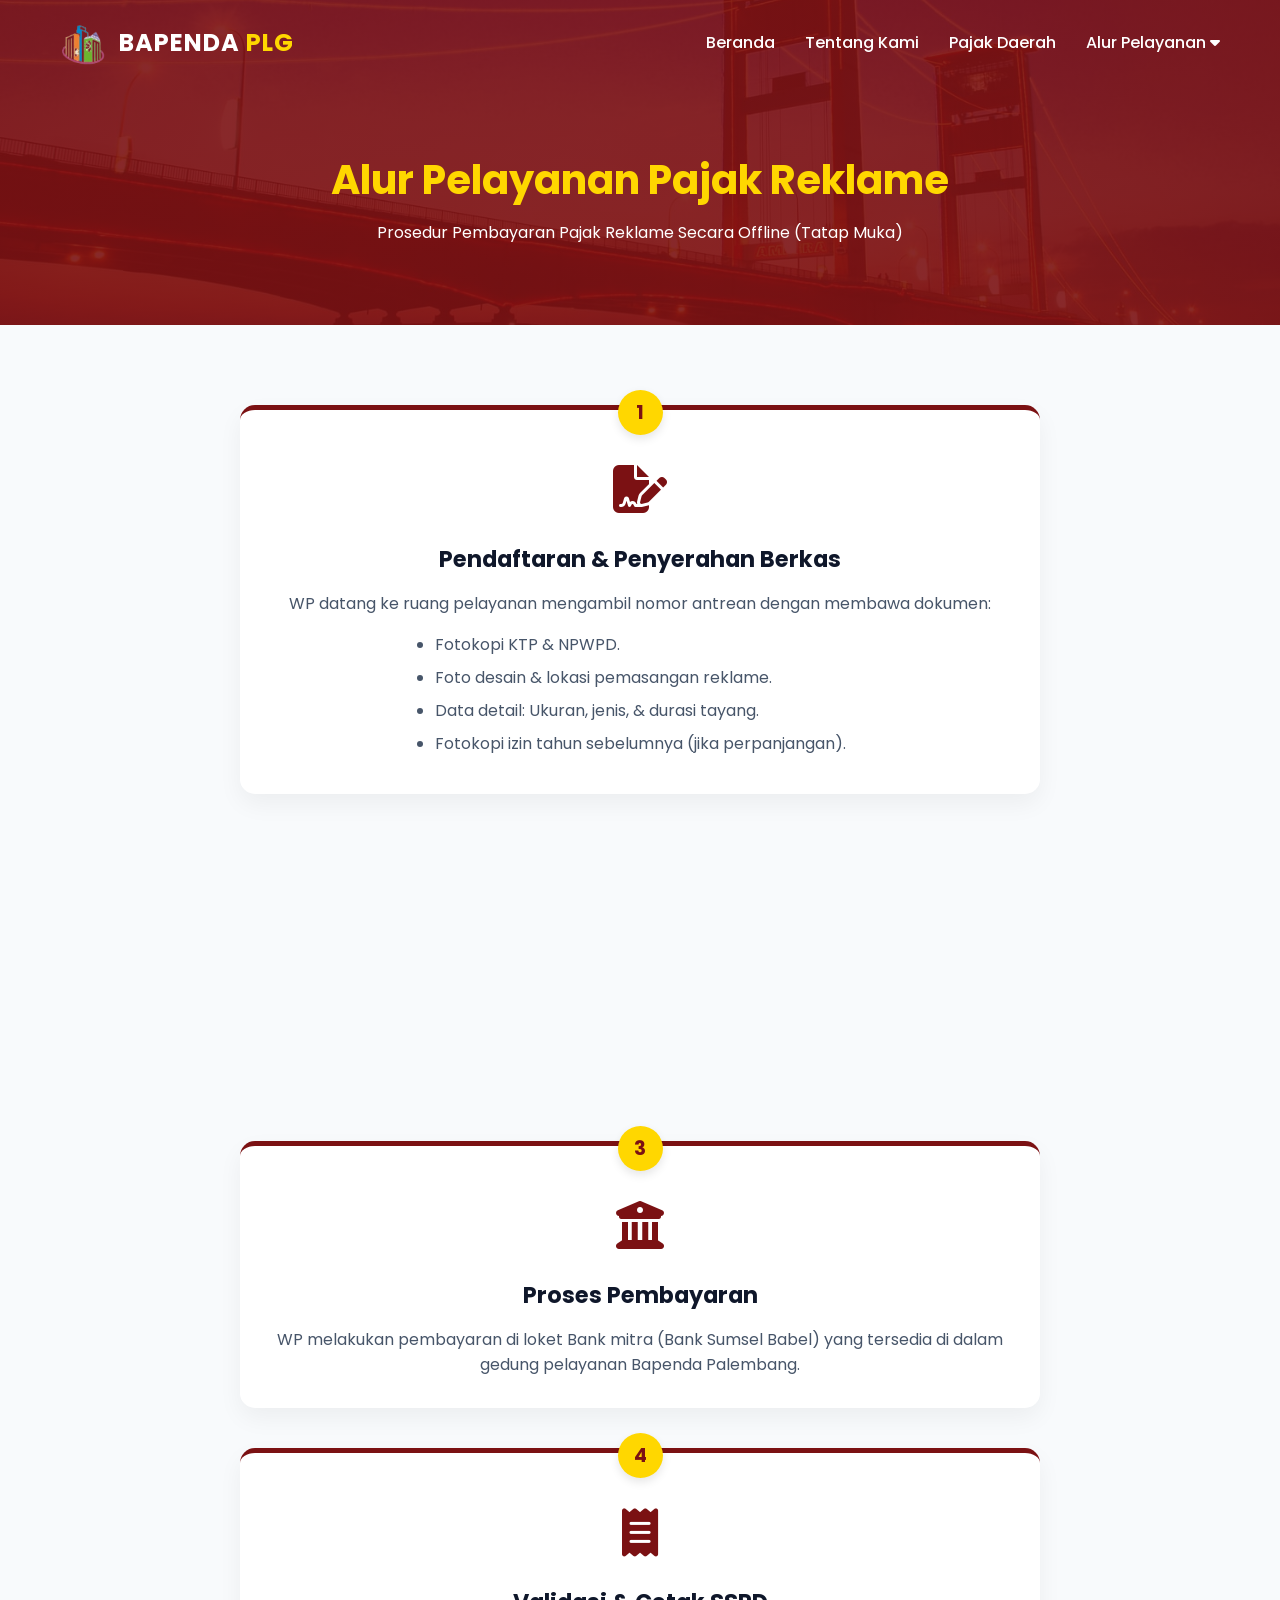
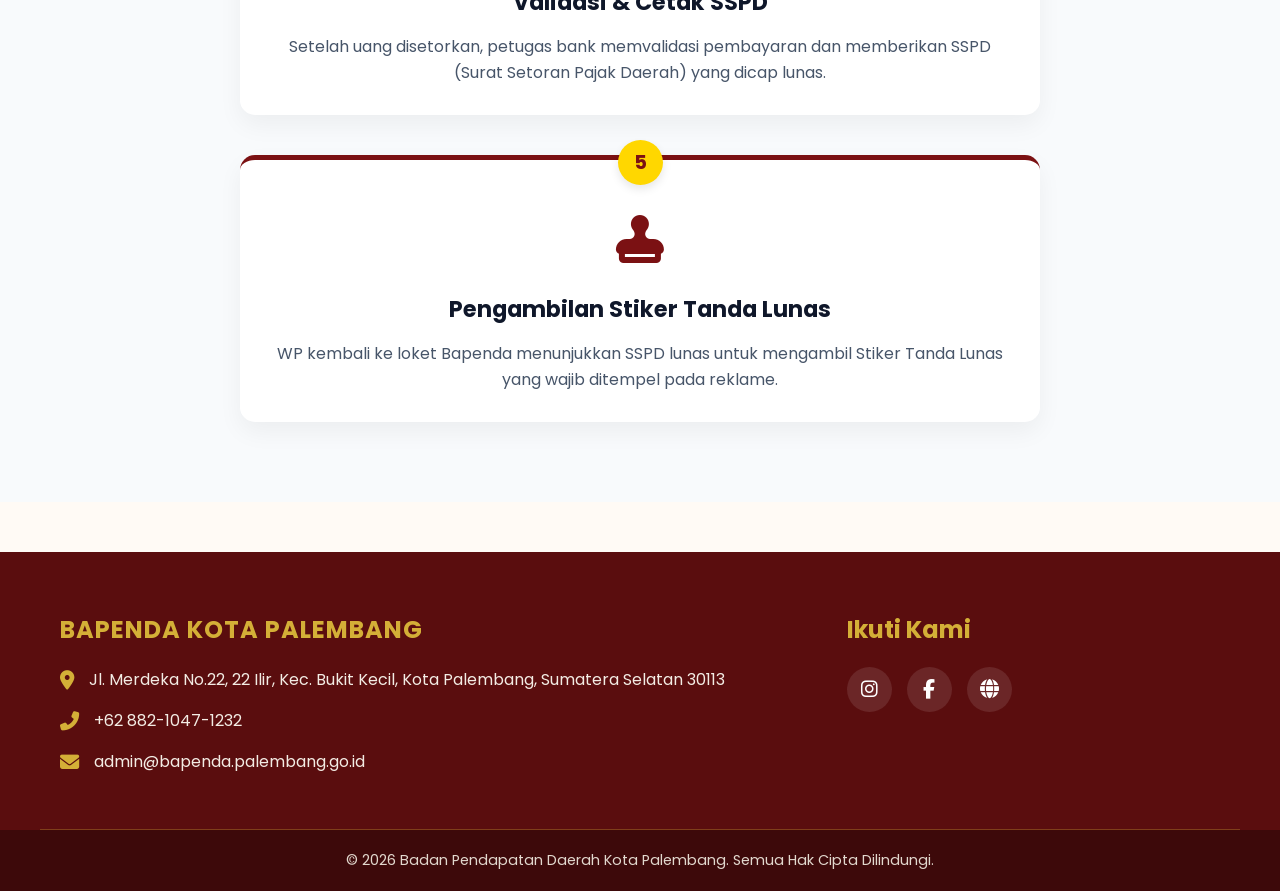
==== alurpelayanan.html @ 6140abc5 "Add files via upload" ====
<!DOCTYPE html>
<html lang="id">
<head>
    <meta charset="UTF-8">
    <meta name="viewport" content="width=device-width, initial-scale=1.0">
    <title>Alur Pelayanan Reklame - Bapenda Palembang</title>
    
    <link href="https://fonts.googleapis.com/css2?family=Poppins:wght@300;400;600;700&display=swap" rel="stylesheet">
    <link rel="stylesheet" href="https://cdnjs.cloudflare.com/ajax/libs/font-awesome/6.4.0/css/all.min.css">
    
    <link href="https://unpkg.com/aos@2.3.1/dist/aos.css" rel="stylesheet">
    
    <link rel="stylesheet" href="CSS/style.css">
</head>
<body>

    <nav id="navbar" class="scrolled"> <div class="nav-container">
            <a href="index.html" class="logo-container">
                <img src="IMAGE/logo-bapenda.png" alt="Logo Bapenda" class="logo-img">
                <div class="logo-text">BAPENDA <span>PLG</span></div>
            </a>
            
            <ul class="nav-links" id="nav-links">
                <li><a href="#beranda">Beranda</a></li>
                <li><a href="#profil">Tentang Kami</a></li>
                <li><a href="#pajak">Pajak Daerah</a></li>
                <li class="dropdown">
                    <a href="javascript:void(0)" class="dropbtn">Alur Pelayanan <i class="fas fa-caret-down"></i></a>
                    <div class="dropdown-content">
                        <div class="dropdown-grid"> 
                            <a href="alurpelayanan.html#hotel">Pajak Hotel</a>
                            <a href="alurpelayanan.html#restoran">Pajak Restoran</a>
                            <a href="alurpelayanan.html#hiburan">Pajak Hiburan</a>
                            <a href="alurpelayanan.html">Pajak Reklame</a>
                            <a href="alurpelayanan.html#penerangan">Pajak Penerangan Jalan</a>
                            <a href="alurpelayanan.html#mblb">Pajak MBLB</a>
                            <a href="alurpelayanan.html#parkir">Pajak Parkir</a>
                            <a href="alurpelayanan.html#airtanah">Pajak Air Tanah</a>
                            <a href="alurpelayanan.html#walet">Pajak Sarang Burung Walet</a>
                            <a href="alurpelayanan.html#pbb">Pajak PBB-P2</a>
                            <a href="alurpelayanan.html#bphtb">Pajak BPHTB</a>
                            <a href="alurpelayanan.html#bphtb">Pajak MINERBA</a>
                            <a href="alurpelayanan.html#bphtb">Opsen Pajak</a>
                        </div>
                    </div>
                </li>
            </ul>

            <div class="menu-toggle" id="mobile-menu">
                <span class="bar"></span>
                <span class="bar"></span>
                <span class="bar"></span>
            </div>
        </div>
    </nav>

    <section class="page-header">
        <div class="container">
            <h1 data-aos="fade-up">Alur Pelayanan Pajak Reklame</h1>
            <p data-aos="fade-up" data-aos-delay="100">Prosedur Pembayaran Pajak Reklame Secara Offline (Tatap Muka)</p>
        </div>
    </section>

    <section class="alur-section">
        <div class="container">
            <div class="alur-grid">
                
                <div class="alur-card" data-aos="fade-up">
                    <div class="step-number">1</div>
                    <div class="alur-icon"><i class="fas fa-file-signature"></i></div>
                    <h3>Pendaftaran & Penyerahan Berkas</h3>
                    <div class="alur-desc">
                        <p>WP datang ke ruang pelayanan mengambil nomor antrean dengan membawa dokumen:</p>
                        <ul>
                            <li>Fotokopi KTP & NPWPD.</li>
                            <li>Foto desain & lokasi pemasangan reklame.</li>
                            <li>Data detail: Ukuran, jenis, & durasi tayang.</li>
                            <li>Fotokopi izin tahun sebelumnya (jika perpanjangan).</li>
                        </ul>
                    </div>
                </div>

                <div class="alur-card" data-aos="fade-up" data-aos-delay="100">
                    <div class="step-number">2</div>
                    <div class="alur-icon"><i class="fas fa-calculator"></i></div>
                    <h3>Verifikasi & Penetapan Pajak</h3>
                    <div class="alur-desc">
                        <p>Petugas memverifikasi berkas dan menghitung besaran pajak berdasarkan NSR (Nilai Sewa Reklame). WP akan menerima SKPD atau Nota Tagihan.</p>
                    </div>
                </div>

                <div class="alur-card" data-aos="fade-up" data-aos-delay="200">
                    <div class="step-number">3</div>
                    <div class="alur-icon"><i class="fas fa-university"></i></div>
                    <h3>Proses Pembayaran</h3>
                    <div class="alur-desc">
                        <p>WP melakukan pembayaran di loket Bank mitra (Bank Sumsel Babel) yang tersedia di dalam gedung pelayanan Bapenda Palembang.</p>
                    </div>
                </div>

                <div class="alur-card" data-aos="fade-up" data-aos-delay="300">
                    <div class="step-number">4</div>
                    <div class="alur-icon"><i class="fas fa-receipt"></i></div>
                    <h3>Validasi & Cetak SSPD</h3>
                    <div class="alur-desc">
                        <p>Setelah uang disetorkan, petugas bank memvalidasi pembayaran dan memberikan SSPD (Surat Setoran Pajak Daerah) yang dicap lunas.</p>
                    </div>
                </div>

                <div class="alur-card" data-aos="fade-up" data-aos-delay="400">
                    <div class="step-number">5</div>
                    <div class="alur-icon"><i class="fas fa-stamp"></i></div>
                    <h3>Pengambilan Stiker Tanda Lunas</h3>
                    <div class="alur-desc">
                        <p>WP kembali ke loket Bapenda menunjukkan SSPD lunas untuk mengambil Stiker Tanda Lunas yang wajib ditempel pada reklame.</p>
                    </div>
                </div>

            </div>
        </div>
    </section>

    <footer class="footer-section">
        <div class="container footer-container">
            <div class="footer-info">
                <h3>BAPENDA KOTA PALEMBANG</h3>
                <p><i class="fas fa-map-marker-alt"></i> Jl. Merdeka No.22, 22 Ilir, Kec. Bukit Kecil, Kota Palembang, Sumatera Selatan 30113</p>
                <p><i class="fas fa-phone-alt"></i> +62 882-1047-1232</p>
                <p><i class="fas fa-envelope"></i> admin@bapenda.palembang.go.id</p>
            </div>
            <div class="footer-social">
                <h3>Ikuti Kami</h3>
                <div class="social-icons">
                    <a href="https://www.instagram.com/bapendapalembang/" target="_blank"><i class="fab fa-instagram"></i></a>
                    <a href="https://www.facebook.com/index.php/" target="_blank"><i class="fab fa-facebook-f"></i></a>
                    <a href="http://bapenda.sumselprov.go.id/" target="_blank"><i class="fas fa-globe"></i></a>
                </div>
            </div>
        </div>
        <div class="footer-bottom">
            <p>© 2026 Badan Pendapatan Daerah Kota Palembang. Semua Hak Cipta Dilindungi.</p>
        </div>
    </footer>

    <script src="https://unpkg.com/aos@2.3.1/dist/aos.js"></script>
    <script src="JS/style.js"></script>
</body>
</html>
---- CSS/style.css ----
/* ================= GLOBAL RESET ================= */
* {
    margin: 0;
    padding: 0;
    box-sizing: border-box;
    font-family: 'Poppins', sans-serif;
    scroll-behavior: smooth;
}

body {
    overflow-x: hidden;
    background-color: #fffaf5; /* Putih Gading - Hangat & Mewah */
}

/* ================= CONTAINER UMUM ================= */
.container {
    max-width: 1200px;
    margin: 0 auto;
    padding: 0 20px;
}

/* ================= NAVBAR STYLES ================= */
#navbar {
    position: fixed;
    top: 0;
    width: 100%;
    padding: 20px 0;
    background: transparent;
    transition: all 0.4s ease;
    z-index: 999;
}

#navbar.scrolled {
    background: #7B1113; /* Merah Maroon Songket */
    padding: 15px 0;
    box-shadow: 0 4px 6px rgba(0,0,0,0.3);
    border-bottom: 3px solid #FFD700; /* Garis Emas */
}

.nav-container {
    max-width: 1200px;
    margin: 0 auto;
    display: flex;
    justify-content: space-between;
    align-items: center;
    padding: 0 20px;
}

/* ================= LOGO STYLES ================= */
.logo-container {
    display: flex;
    align-items: center;
    text-decoration: none;
    gap: 12px;
}

.logo-img {
    height: 45px;
    width: auto;
}

.logo-text {
    color: #ffffff;
    font-size: 24px;
    font-weight: 700;
    letter-spacing: 1px;
}

.logo-text span {
    color: #FFD700;
}

/* ================= NAV LINKS STYLES ================= */
.nav-links {
    list-style: none;
    display: flex;
    gap: 30px;
    align-items: center;
}

.nav-links li a {
    color: #ffffff;
    text-decoration: none;
    font-size: 16px;
    font-weight: 500;
    transition: color 0.3s ease;
}

.nav-links li a:hover {
    color: #FFD700; 
}

/* ================= DROPDOWN STYLES ================= */
/* ================= DROPDOWN STYLES ================= */
.dropdown {
    position: relative;
}

.dropdown-content {
    display: none;
    position: absolute;
    min-width: 450px; /* Diperlebar agar cukup untuk 2 kolom */
    background-color: transparent; 
    top: 100%;
    left: 50%;
    transform: translateX(-50%);
    padding-top: 15px; 
    z-index: 1000;
}

/* Ini class baru yang kita tambahkan di HTML tadi */
.dropdown-grid {
    background-color: #ffffff;
    box-shadow: 0 10px 20px rgba(0,0,0,0.1);
    border-radius: 5px;
    display: grid;
    grid-template-columns: 1fr 1fr; /* Membagi langsung menjadi 2 kolom sama besar */
    overflow: hidden;
}

.dropdown-content a {
    color: #0f172a !important;
    padding: 12px 20px;
    text-decoration: none;
    display: block;
    font-size: 14px !important;
    border-bottom: 1px solid #f1f5f9;
    border-right: 1px solid #f1f5f9; /* Garis pemisah antar kolom */
    transition: all 0.3s ease;
}

/* Menghilangkan border bawah pada elemen terakhir di grid agar rapi */
.dropdown-content a:nth-last-child(-n+2) {
    border-bottom: none;
}

.dropdown-content a:hover {
    background-color: #7B1113;
    color: #FFD700 !important;
}

.dropdown:hover .dropdown-content {
    display: block;
}

/* ================= MOBILE MENU (HAMBURGER) ================= */
.menu-toggle {
    display: none;
    flex-direction: column;
    cursor: pointer;
}

.menu-toggle .bar {
    width: 25px;
    height: 3px;
    background-color: #ffffff;
    margin: 4px 0;
    transition: all 0.3s ease;
}

@media screen and (max-width: 768px) {
    .menu-toggle {
        display: flex;
    }

    .nav-links {
    position: absolute;
    top: 100%;
    left: -100%;
    width: 100%;
    height: 100vh;
    background-color: #7B1113;
    border-top: 3px solid #FFD700;
    flex-direction: column;
    align-items: center;
    justify-content: flex-start; 
    padding-top: 50px; 
    transition: all 0.4s ease;
   }

    .nav-links.active {
        left: 0;
    }

    .nav-links li {
        margin: 20px 0;
    }

    .dropdown-content {
        position: static;
        transform: none;
        min-width: 100%;
        padding-top: 0;
        background-color: rgba(0,0,0,0.2);
    }

    /* Kembalikan grid ke 1 kolom di HP */
    .dropdown-grid {
        display: block; 
        background-color: transparent;
        box-shadow: none;
    }

    .dropdown-content a {
        color: #ffffff !important;
        text-align: left; 
        padding-left: 20px;
        border-right: none; 
        border-bottom: 1px solid rgba(255,255,255,0.1);
    }

    .dropdown.active .dropdown-content {
        display: block;
    }

    .menu-toggle.active .bar:nth-child(1) {
        transform: translateY(7px) rotate(45deg);
    }
    .menu-toggle.active .bar:nth-child(2) {
        opacity: 0;
    }
    .menu-toggle.active .bar:nth-child(3) {
        transform: translateY(-7px) rotate(-45deg);
    }
}

/* ================= CAROUSEL / BERANDA STYLES ================= */
.carousel-container {
    position: relative;
    width: 100%;
    height: 100vh;
    overflow: hidden;
    background-color: #000;
}

.carousel-slide {
    position: absolute;
    top: 0;
    left: 0;
    width: 100%;
    height: 100%;
    background-size: cover;
    background-position: center;
    opacity: 0;
    transition: opacity 1s ease-in-out;
    z-index: 1;
}

.carousel-slide.active {
    opacity: 1;
    z-index: 2;
}

.overlay {
    position: absolute;
    top: 0;
    left: 0;
    width: 100%;
    height: 100%;
    background: rgba(0, 0, 0, 0.6); 
}

.slide-content {
    position: relative;
    z-index: 3;
    display: flex;
    flex-direction: column;
    justify-content: center;
    align-items: center;
    height: 100%;
    color: #ffffff;
    text-align: center;
    padding: 0 20px;
    max-width: 900px;
    margin: 0 auto;
}

.slide-title {
    font-size: 3rem;
    font-weight: 700;
    color: #FFD700;
    margin-bottom: 10px;
    text-shadow: 2px 2px 4px rgba(0,0,0,0.5);
    transform: translateY(30px);
    opacity: 0;
    animation: fadeInUp 1s forwards 0.5s;
}

.slide-subtitle {
    font-size: 2rem;
    margin-bottom: 30px;
    transform: translateY(30px);
    opacity: 0;
    animation: fadeInUp 1s forwards 0.7s;
}

.slide-desc {
    font-size: 1.2rem;
    line-height: 1.6;
    transform: translateY(30px);
    opacity: 0;
    animation: fadeInUp 1s forwards 0.9s;
}

.visi-misi-text {
    text-align: left;
    background: rgba(123, 17, 19, 0.4);
    padding: 20px 30px;
    border-left: 4px solid #FFD700;
    border-radius: 8px;
    backdrop-filter: blur(5px);
    transform: translateY(30px);
    opacity: 0;
    animation: fadeInUp 1s forwards 0.9s;
}

.visi-misi-text ul {
    margin-left: 20px;
    margin-top: 10px;
}

@keyframes fadeInUp {
    to {
        transform: translateY(0);
        opacity: 1;
    }
}

.carousel-btn {
    position: absolute;
    top: 50%;
    transform: translateY(-50%);
    background: rgba(0,0,0,0.3);
    color: #fff;
    border: none;
    font-size: 2rem;
    padding: 15px 20px;
    cursor: pointer;
    z-index: 10;
    transition: all 0.3s;
}

.carousel-btn:hover {
    background: #7B1113;
    color: #FFD700;
}

.prev-btn { left: 20px; }
.next-btn { right: 20px; }

.carousel-dots {
    position: absolute;
    bottom: 30px;
    left: 50%;
    transform: translateX(-50%);
    z-index: 10;
    display: flex;
    gap: 10px;
}

.dot {
    width: 12px;
    height: 12px;
    background: rgba(255,255,255,0.5);
    border-radius: 50%;
    cursor: pointer;
    transition: background 0.3s;
}

.dot.active, .dot:hover {
    background: #FFD700;
}

@media screen and (max-width: 768px) {
    .slide-title { font-size: 2rem; }
    .slide-subtitle { font-size: 1.5rem; }
    .visi-misi-text { padding: 15px; font-size: 0.9rem; }
    .carousel-btn { display: none; }
}


/* ================= TENTANG KAMI / PROFIL STYLES ================= */
.profil-section {
    padding: 100px 0;
    background-color: #ffffff;
}

.section-header {
    text-align: center;
    margin-bottom: 60px;
}

.section-header h2 {
    font-size: 2.5rem;
    color: #0f172a;
    font-weight: 700;
}

.divider {
    height: 4px;
    width: 80px;
    background-color: #FFD700; /* Garis emas */
    margin: 10px auto 0;
    border-radius: 2px;
}

/* Container Baru untuk Baris Bergantian */
.profil-container-new {
    display: flex;
    flex-direction: column;
    gap: 70px; /* Jarak antar baris */
}

/* Format Baris (Row) Kiri-Kanan */
.profil-row {
    display: flex;
    align-items: center;
    gap: 40px;
}

/* Pengaturan Kolom Kiri dan Kanan */
.profil-col-text, 
.profil-col-img, 
.profil-col-map {
    flex: 1; /* Membuat lebar kolom seimbang (50% : 50%) */
}

/* Format Teks */
.profil-col-text h3 {
    font-size: 1.8rem;
    color: #7B1113; /* Merah Maroon */
    margin-bottom: 15px;
}

.profil-col-text p {
    font-size: 1.05rem;
    color: #475569;
    line-height: 1.8;
    margin-bottom: 15px;
    text-align: justify;
}

.alamat-text {
    font-size: 1.1rem !important;
    font-weight: 600;
    color: #0f172a !important;
}

/* Desain Gambar */
.profil-col-img img {
    width: 100%;
    height: 350px; /* Tinggi gambar dibuat seragam */
    object-fit: cover; /* Agar gambar tidak gepeng */
    border-radius: 12px;
    box-shadow: 0 10px 20px rgba(0,0,0,0.1);
}

/* Desain Map */
.map-container {
    width: 100%;
    border-radius: 12px;
    overflow: hidden;
    box-shadow: 0 10px 20px rgba(0,0,0,0.1);
    background-color: #eee;
}

.map-container iframe {
    display: block;
}

/* Desain Jam Operasional Clean */
.jam-operasional-clean {
    margin-top: 20px;
    background-color: #f8fafc;
    padding: 20px 25px;
    border-left: 4px solid #7B1113;
    border-radius: 6px;
}

.jam-operasional-clean ul {
    list-style: none;
}

.jam-operasional-clean ul li {
    font-size: 1rem;
    color: #475569;
    margin-bottom: 10px;
    display: flex;
    align-items: center;
}

.jam-operasional-clean ul li strong {
    color: #0f172a;
    width: 150px;
    display: inline-block;
}

/* ================= RESPONSIVE PROFIL (HP) ================= */
@media screen and (max-width: 992px) {
    .profil-row {
        flex-direction: column; /* Mengubah baris jadi kolom menumpuk di HP */
        gap: 30px;
    }
    
    .profil-col-img img {
        height: auto;
    }
    
    .jam-operasional-clean ul li {
        flex-direction: column;
        align-items: flex-start;
    }
}

/* ================= PAJAK DAERAH STYLES ================= */
.pajak-section {
    padding: 100px 0;
    background-color: #f1f5f9; /* Background sedikit abu-abu agar kontras dengan section atasnya */
}

/* Mengatur susunan Grid (Otomatis menyesuaikan layar) */
.pajak-grid {
    display: grid;
    grid-template-columns: repeat(auto-fit, minmax(280px, 1fr));
    gap: 30px;
    margin-top: 40px;
}

/* Desain Kartu Pajak */
.pajak-card {
    position: relative;
    height: 250px;
    border-radius: 12px;
    overflow: hidden;
    box-shadow: 0 4px 10px rgba(0,0,0,0.1);
    cursor: pointer;
    transition: transform 0.4s ease, box-shadow 0.4s ease;
}

/* Efek saat Kartu disentuh mouse */
.pajak-card:hover {
    transform: translateY(-10px); /* Kartu naik sedikit */
    box-shadow: 0 15px 30px rgba(0,0,0,0.2);
}

/* Gambar Latar Belakang Kartu */
.pajak-bg {
    position: absolute;
    top: 0;
    left: 0;
    width: 100%;
    height: 100%;
    background-size: cover;
    background-position: center;
    transition: transform 0.6s ease; /* Transisi untuk efek zoom */
}

/* Efek Zoom in pada gambar saat di-hover */
.pajak-card:hover .pajak-bg {
    transform: scale(1.1);
}

/* Lapisan Gelap (Overlay) agar teks bisa terbaca */
.pajak-overlay {
    position: absolute;
    top: 0;
    left: 0;
    width: 100%;
    height: 100%;
    /* Gradasi dari Merah Maroon di bawah ke Transparan di atas */
    background: linear-gradient(to top, rgba(123, 17, 19, 0.95) 0%, rgba(0, 0, 0, 0.2) 100%);
    transition: background 0.4s ease;
}

/* Teks Nama Pajak di dalam Kartu */
.pajak-content {
    position: absolute;
    bottom: 25px;
    left: 20px;
    right: 20px;
    z-index: 2;
}

.pajak-content h3 {
    color: #ffffff;
    font-size: 1.25rem;
    font-weight: 600;
    line-height: 1.4;
    text-shadow: 1px 1px 3px rgba(0,0,0,0.8);
    border-left: 4px solid #FFD700; /* Garis emas di kiri teks */
    padding-left: 12px;
}

/* ================= FOOTER / KONTAK STYLES ================= */
.footer-section {
    background-color: #5a0d0e; /* Merah Maroon Ampera (bukan biru AI) */
    color: #f3ece4; /* Putih Gading / Krem */
    padding-top: 60px;
    margin-top: 50px;
    position: relative; /* Penting untuk menempatkan pola songket */
}

/* Corak Songket Emas di batas atas footer */
.footer-pattern {
    position: absolute;
    top: 0;
    left: 0;
    width: 100%;
    height: 8px;
    background-image: linear-gradient(90deg, #D4AF37 50%, transparent 50%);
    background-size: 30px 100%;
}

.footer-container {
    display: flex;
    justify-content: space-between;
    flex-wrap: wrap; /* Agar responsif di HP */
    gap: 40px;
    padding-bottom: 40px;
    border-bottom: 1px solid rgba(212, 175, 55, 0.3); /* Garis batas bawah warna emas transparan */
}

.footer-info {
    flex: 2;
    min-width: 300px;
}

.footer-info h3 {
    color: #D4AF37; /* Emas Songket */
    font-size: 1.5rem;
    margin-bottom: 20px;
    letter-spacing: 1px;
}

.footer-info p {
    margin-bottom: 15px;
    line-height: 1.6;
    display: flex;
    align-items: flex-start;
    gap: 15px;
}

/* Mengatur ikon info kontak agar warna emas */
.footer-info p i {
    color: #D4AF37; /* Diubah dari biru neon ke Emas */
    font-size: 1.2rem;
    margin-top: 4px; 
}

.footer-social {
    flex: 1;
    min-width: 200px;
}

.footer-social h3 {
    color: #D4AF37; /* Emas Songket */
    font-size: 1.5rem;
    margin-bottom: 20px;
}

.social-icons {
    display: flex;
    gap: 15px;
}

.social-icons a {
    display: inline-flex;
    justify-content: center;
    align-items: center;
    width: 45px;
    height: 45px;
    background-color: rgba(255,255,255,0.1);
    color: #ffffff;
    border-radius: 50%;
    text-decoration: none;
    font-size: 1.2rem;
    transition: all 0.3s ease;
}

/* Efek saat tombol sosial media disentuh mouse */
.social-icons a:hover {
    background-color: #D4AF37; /* Bulatan berubah Emas */
    color: #5a0d0e; /* Ikon berubah Maroon */
    transform: translateY(-5px);
}

.footer-bottom {
    text-align: center;
    padding: 20px 0;
    background-color: #3d090a; /* Maroon lebih gelap untuk bagian paling bawah */
    font-size: 0.9rem;
    color: #e2d8ce; /* Warna teks agak krem */
}

/* Responsif untuk HP di bagian Footer */
@media screen and (max-width: 768px) {
    .footer-container {
        flex-direction: column;
    }
}

/* ================= ALUR PELAYANAN PAGE STYLES ================= */
.page-header {
    background: linear-gradient(rgba(123, 17, 19, 0.9), rgba(123, 17, 19, 0.9)), url('../IMAGE/slide1.jpg');
    background-size: cover;
    background-position: center;
    padding: 150px 0 80px;
    text-align: center;
    color: #ffffff;
}

.page-header h1 {
    font-size: 2.5rem;
    color: #FFD700;
    margin-bottom: 10px;
}

.alur-section {
    padding: 80px 0;
    background-color: #f8fafc;
}

.alur-grid {
    display: flex;
    flex-direction: column;
    gap: 40px;
    max-width: 800px;
    margin: 0 auto;
}

.alur-card {
    background: #ffffff;
    padding: 30px;
    border-radius: 15px;
    box-shadow: 0 10px 25px rgba(0,0,0,0.05);
    display: flex;
    flex-direction: column;
    align-items: center;
    text-align: center;
    position: relative;
    border-top: 5px solid #7B1113;
}

.step-number {
    position: absolute;
    top: -20px;
    background: #FFD700;
    color: #7B1113;
    width: 45px;
    height: 45px;
    border-radius: 50%;
    display: flex;
    align-items: center;
    justify-content: center;
    font-weight: 700;
    font-size: 1.2rem;
    box-shadow: 0 4px 10px rgba(0,0,0,0.1);
}

.alur-icon {
    font-size: 3rem;
    color: #7B1113;
    margin: 15px 0;
}

.alur-card h3 {
    color: #0f172a;
    margin-bottom: 15px;
    font-size: 1.4rem;
}

.alur-desc p {
    color: #475569;
    line-height: 1.6;
}

.alur-desc ul {
    text-align: left;
    display: inline-block;
    margin-top: 15px;
    color: #475569;
}

.alur-desc ul li {
    margin-bottom: 8px;
}
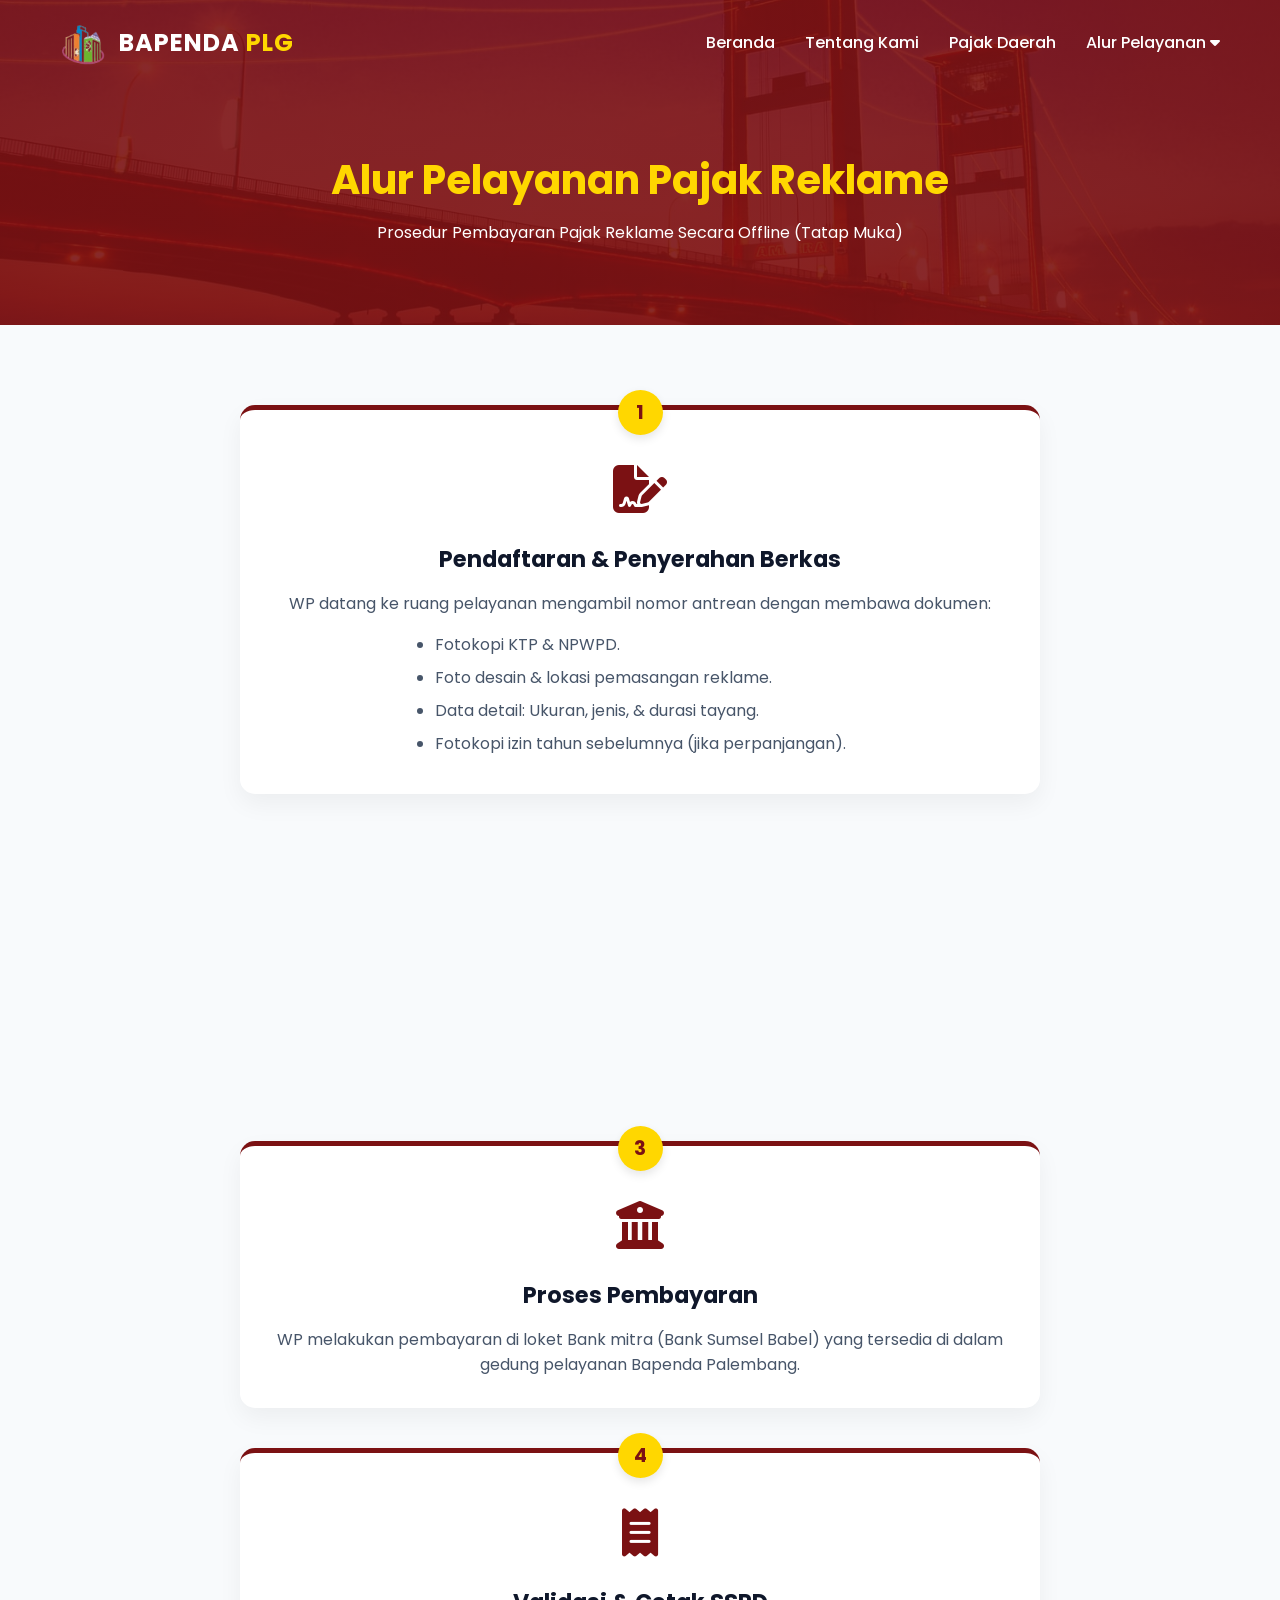
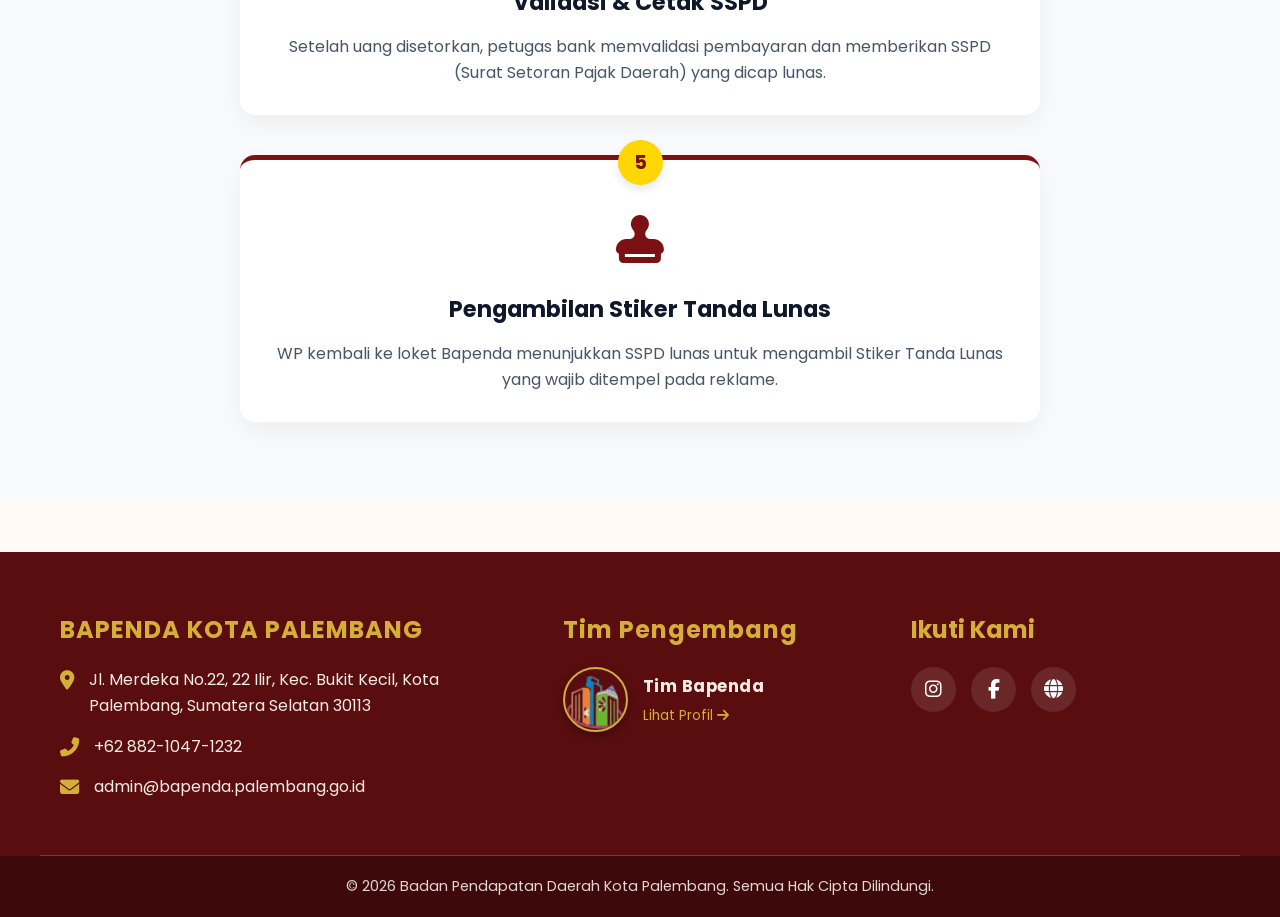
==== commit fde1f1b7: "Add files via upload" ====
--- a/alurpelayanan.html
+++ b/alurpelayanan.html
@@ -21,9 +21,9 @@
             </a>
             
             <ul class="nav-links" id="nav-links">
-                <li><a href="#beranda">Beranda</a></li>
-                <li><a href="#profil">Tentang Kami</a></li>
-                <li><a href="#pajak">Pajak Daerah</a></li>
+                <li><a href="index.html#beranda">Beranda</a></li>
+                <li><a href="index.html#profil">Tentang Kami</a></li>
+                <li><a href="index.html#pajak">Pajak Daerah</a></li>
                 <li class="dropdown">
                     <a href="javascript:void(0)" class="dropbtn">Alur Pelayanan <i class="fas fa-caret-down"></i></a>
                     <div class="dropdown-content">
@@ -120,27 +120,39 @@
         </div>
     </section>
 
-    <footer class="footer-section">
-        <div class="container footer-container">
-            <div class="footer-info">
-                <h3>BAPENDA KOTA PALEMBANG</h3>
-                <p><i class="fas fa-map-marker-alt"></i> Jl. Merdeka No.22, 22 Ilir, Kec. Bukit Kecil, Kota Palembang, Sumatera Selatan 30113</p>
-                <p><i class="fas fa-phone-alt"></i> +62 882-1047-1232</p>
-                <p><i class="fas fa-envelope"></i> admin@bapenda.palembang.go.id</p>
-            </div>
-            <div class="footer-social">
-                <h3>Ikuti Kami</h3>
-                <div class="social-icons">
-                    <a href="https://www.instagram.com/bapendapalembang/" target="_blank"><i class="fab fa-instagram"></i></a>
-                    <a href="https://www.facebook.com/index.php/" target="_blank"><i class="fab fa-facebook-f"></i></a>
-                    <a href="http://bapenda.sumselprov.go.id/" target="_blank"><i class="fas fa-globe"></i></a>
+    <footer id="kontak" class="footer-section">
+    <div class="container footer-container">
+        <div class="footer-info">
+            <h3>BAPENDA KOTA PALEMBANG</h3>
+            <p><i class="fas fa-map-marker-alt"></i> Jl. Merdeka No.22, 22 Ilir, Kec. Bukit Kecil, Kota Palembang, Sumatera Selatan 30113</p>
+            <p><i class="fas fa-phone-alt"></i> +62 882-1047-1232</p>
+            <p><i class="fas fa-envelope"></i> admin@bapenda.palembang.go.id</p>
+        </div>
+
+        <div class="footer-creator">
+            <h3>Tim Pengembang</h3> <div class="creator-profile">
+                <img src="IMAGE/logo-bapenda.png" alt="Foto Pengembang" class="creator-img"> 
+                <div class="creator-details">
+                    <p class="name">Tim Bapenda</p>
+                    <a href="profile.html" class="creator-link">Lihat Profil <i class="fas fa-arrow-right"></i></a>
                 </div>
             </div>
         </div>
-        <div class="footer-bottom">
-            <p>© 2026 Badan Pendapatan Daerah Kota Palembang. Semua Hak Cipta Dilindungi.</p>
+
+        <div class="footer-social">
+            <h3>Ikuti Kami</h3>
+            <div class="social-icons">
+                <a href="https://www.instagram.com/bapendapalembang/" target="_blank"><i class="fab fa-instagram"></i></a>
+                <a href="https://www.facebook.com/index.php/" target="_blank"><i class="fab fa-facebook-f"></i></a>
+                <a href="http://bapenda.sumselprov.go.id/" target="_blank"><i class="fas fa-globe"></i></a>
+            </div>
         </div>
-    </footer>
+    </div>
+
+    <div class="footer-bottom">
+        <p>&copy; 2026 Badan Pendapatan Daerah Kota Palembang. Semua Hak Cipta Dilindungi.</p>
+    </div>
+</footer>
 
     <script src="https://unpkg.com/aos@2.3.1/dist/aos.js"></script>
     <script src="JS/style.js"></script>
--- a/CSS/style.css
+++ b/CSS/style.css
@@ -621,8 +621,70 @@
 }
 
 .footer-info {
-    flex: 2;
+    flex: 1.5; /* Dikurangi sedikit agar muat 3 kolom */
     min-width: 300px;
+}
+
+/* --- TAMBAHAN BARU: SECTION PEMBUAT --- */
+.footer-creator {
+    flex: 1;
+    min-width: 250px;
+}
+
+.footer-creator h3 {
+    color: #D4AF37; /* Emas Songket */
+    font-size: 1.5rem;
+    margin-bottom: 20px;
+    letter-spacing: 1px;
+}
+
+.creator-profile {
+    display: flex;
+    align-items: center;
+    gap: 15px;
+    margin-top: 5px;
+}
+
+.creator-img {
+    width: 65px;
+    height: 65px;
+    border-radius: 50%;
+    object-fit: cover;
+    border: 2px solid #D4AF37; /* Border Emas */
+    box-shadow: 0 4px 10px rgba(0,0,0,0.3);
+}
+
+.creator-details {
+    display: flex;
+    flex-direction: column;
+    gap: 2px;
+}
+
+.creator-details .name {
+    font-weight: 700;
+    margin: 0;
+    font-size: 1.05rem;
+    color: #f3ece4; /* Putih Gading */
+}
+
+.creator-details .role {
+    margin: 0;
+    font-size: 0.9rem;
+    color: #c9bca0; /* Krem agak gelap */
+}
+
+.creator-link {
+    font-size: 0.85rem;
+    color: #D4AF37;
+    text-decoration: none;
+    margin-top: 5px;
+    transition: all 0.3s;
+    display: inline-block;
+}
+
+.creator-link:hover {
+    color: #ffffff;
+    transform: translateX(5px); /* Efek geser sedikit saat hover */
 }
 
 .footer-info h3 {
@@ -696,6 +758,12 @@
 @media screen and (max-width: 768px) {
     .footer-container {
         flex-direction: column;
+        gap: 50px; /* Jarak antar elemen footer di HP diperlebar */
+    }
+
+    /* Tambahan agar profil di HP terlihat rapi */
+    .creator-profile {
+        justify-content: flex-start; /* Tetap rata kiri agar selaras teks lain */
     }
 }
 
@@ -783,4 +851,172 @@
 
 .alur-desc ul li {
     margin-bottom: 8px;
-}+}
+
+/* PROFILE PERUSAHAAN */
+/* --- BACKGROUND & SECTION --- */
+        .org-section {
+            padding: 100px 0;
+            /* Gradasi Halus Krem ke Putih agar tidak Flat */
+            background: radial-gradient(circle at center, #fffaf5 0%, #fdf6e8 100%);
+            text-align: center;
+            overflow: hidden;
+        }
+
+        .team-container {
+            display: flex;
+            flex-direction: column;
+            align-items: center;
+            gap: 50px;
+            position: relative;
+        }
+
+        /* --- STYLE UMUM FOTO (FRAME) --- */
+        .img-wrapper {
+            position: relative;
+            display: inline-block;
+            border-radius: 50%;
+            padding: 6px; /* Jarak antara foto dan border luar (Gap Putih) */
+            background: #fff; /* Warna gap putih */
+            box-shadow: 0 15px 35px rgba(0,0,0,0.1); /* Bayangan lembut */
+            transition: transform 0.4s cubic-bezier(0.175, 0.885, 0.32, 1.275);
+        }
+
+        .img-box {
+            width: 100%;
+            height: 100%;
+            border-radius: 50%;
+            overflow: hidden;
+            position: relative;
+        }
+
+        .img-box img {
+            width: 100%;
+            height: 100%;
+            object-fit: cover;
+            object-position: top center;
+            display: block;
+            transition: transform 0.5s ease;
+        }
+
+        /* --- EFEK HOVER --- */
+        .profile-item:hover .img-wrapper {
+            transform: translateY(-10px); /* Naik sedikit */
+            box-shadow: 0 20px 40px rgba(123, 17, 19, 0.2); /* Bayangan Maroon Halus */
+        }
+
+        .profile-item:hover img {
+            transform: scale(1.1); /* Zoom halus pada foto */
+        }
+
+        /* --- OVERLAY SOSMED --- */
+        .overlay-social {
+            position: absolute;
+            top: 0; left: 0; right: 0; bottom: 0;
+            background: rgba(123, 17, 19, 0.75); /* Maroon Transparan */
+            border-radius: 50%;
+            display: flex;
+            justify-content: center;
+            align-items: center;
+            opacity: 0;
+            transition: opacity 0.3s ease;
+            backdrop-filter: blur(2px);
+        }
+
+        .profile-item:hover .overlay-social {
+            opacity: 1;
+        }
+
+        .overlay-social a {
+            color: #FFD700;
+            font-size: 1.8rem;
+            transition: transform 0.3s;
+        }
+        .overlay-social a:hover { transform: scale(1.2); }
+
+        /* --- TEXT STYLING --- */
+        .info-box {
+            margin-top: 20px;
+        }
+
+        .name {
+            font-family: 'Poppins', sans-serif;
+            font-size: 1.15rem;
+            font-weight: 700;
+            color: #2d3748;
+            margin-bottom: 8px;
+            letter-spacing: 0.5px;
+        }
+
+        /* Badge Jabatan Premium */
+        .role {
+            display: inline-block;
+            font-size: 0.8rem;
+            font-weight: 600;
+            text-transform: uppercase;
+            letter-spacing: 1px;
+            padding: 6px 18px;
+            border-radius: 50px;
+            /* Gradasi Emas Mewah */
+            background: linear-gradient(45deg, #FFD700, #f6e58d);
+            color: #7B1113; /* Teks Maroon */
+            box-shadow: 0 4px 10px rgba(255, 215, 0, 0.3);
+        }
+
+        /* --- STYLE KHUSUS KETUA --- */
+        .leader-item {
+            margin-bottom: 20px;
+            z-index: 10;
+        }
+
+        .leader-item .img-wrapper {
+            /* Border luar Maroon */
+            border: 2px solid #7B1113; 
+            width: 230px;
+            height: 230px;
+        }
+
+        .leader-item .name {
+            font-size: 1.6rem;
+            color: #7B1113; /* Nama Ketua Warna Maroon */
+        }
+
+        .leader-item .role {
+            background: #7B1113; /* Badge Maroon */
+            color: #FFD700; /* Teks Emas */
+            box-shadow: 0 4px 15px rgba(123, 17, 19, 0.4);
+        }
+
+        /* ORNAMEN PEMISAH (DIVIDER) */
+        .divider-ornament {
+            width: 150px;
+            height: 4px;
+            background: linear-gradient(90deg, transparent, #FFD700, transparent);
+            margin: -20px 0 20px 0;
+            border-radius: 2px;
+            opacity: 0.6;
+        }
+
+        /* --- STYLE KHUSUS ANGGOTA --- */
+        .members-grid {
+            display: flex;
+            justify-content: center;
+            flex-wrap: wrap;
+            gap: 40px;
+            width: 100%;
+            max-width: 1200px;
+        }
+
+        .member-item .img-wrapper {
+            /* Border luar Emas */
+            border: 2px solid #FFD700;
+            width: 170px;
+            height: 170px;
+        }
+
+        /* --- RESPONSIVE --- */
+        @media (max-width: 768px) {
+            .leader-item .img-wrapper { width: 190px; height: 190px; }
+            .member-item .img-wrapper { width: 140px; height: 140px; }
+            .members-grid { gap: 30px; }
+        }
